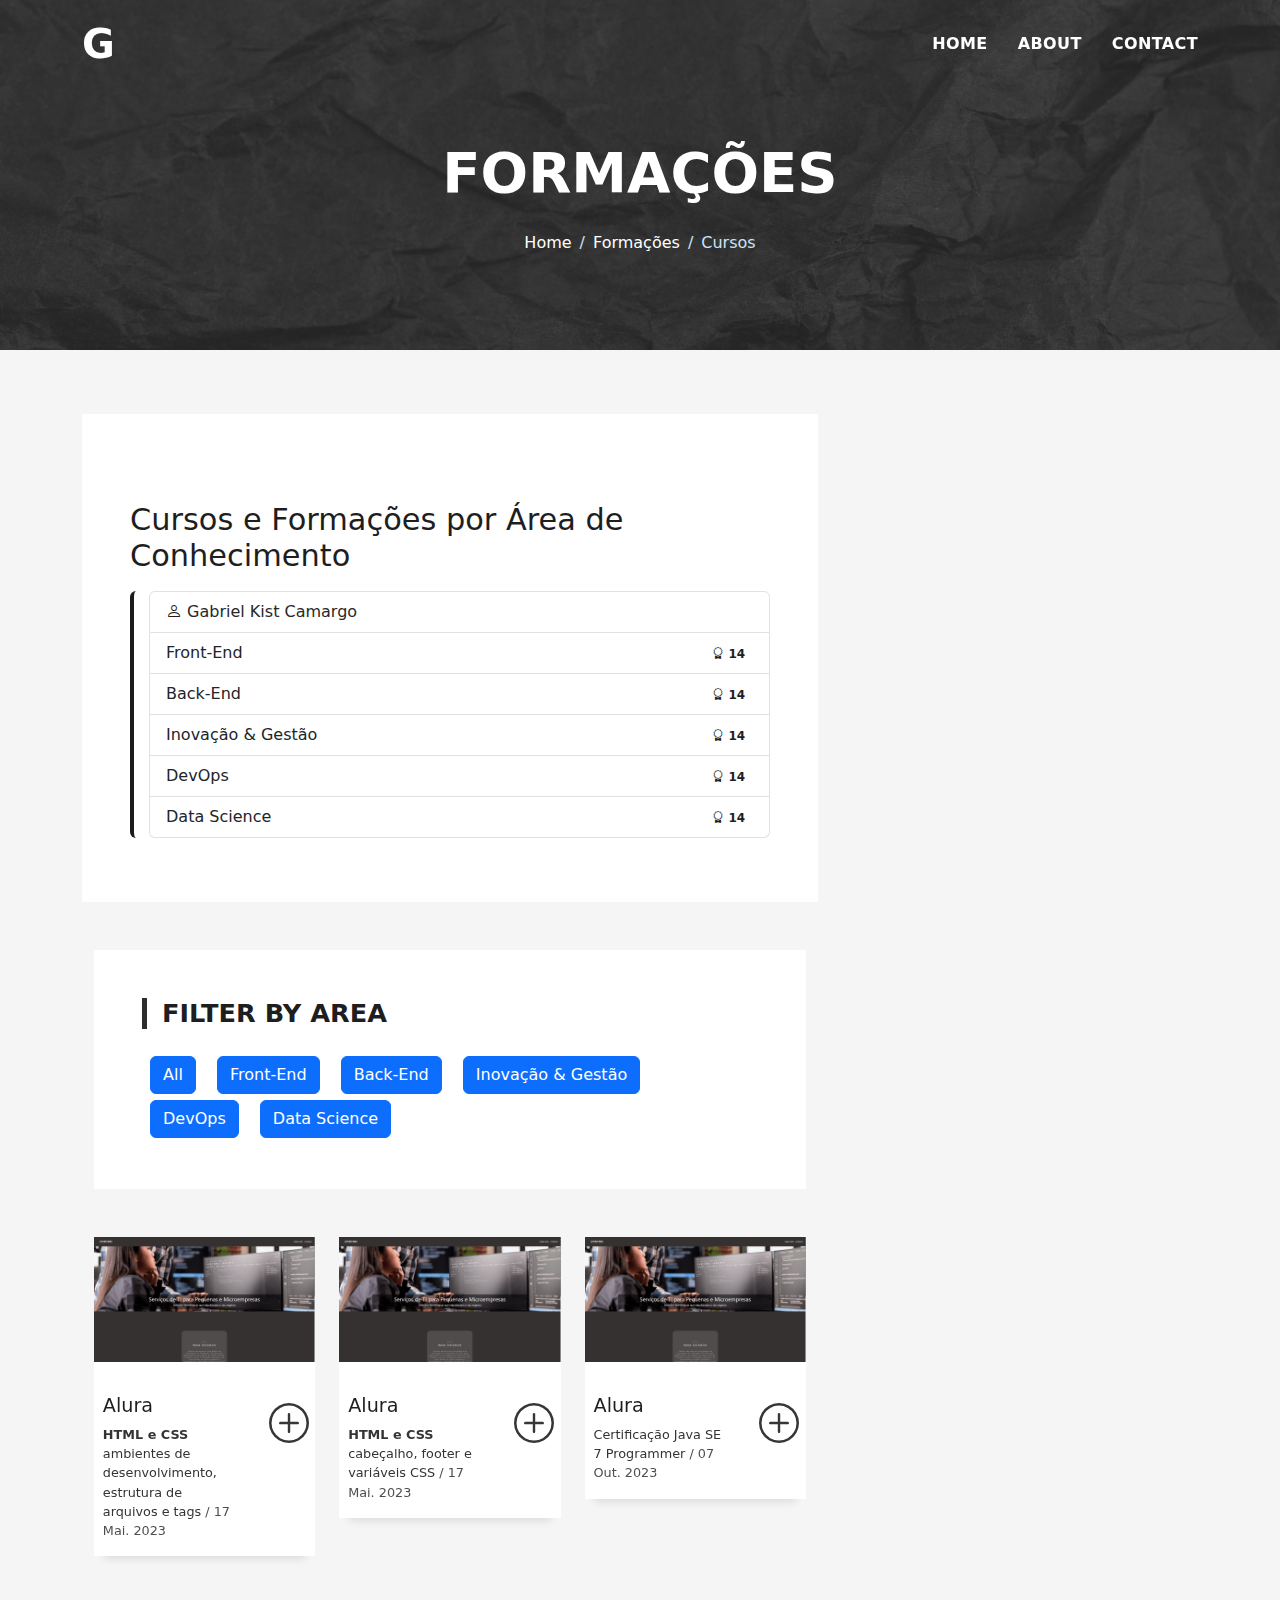
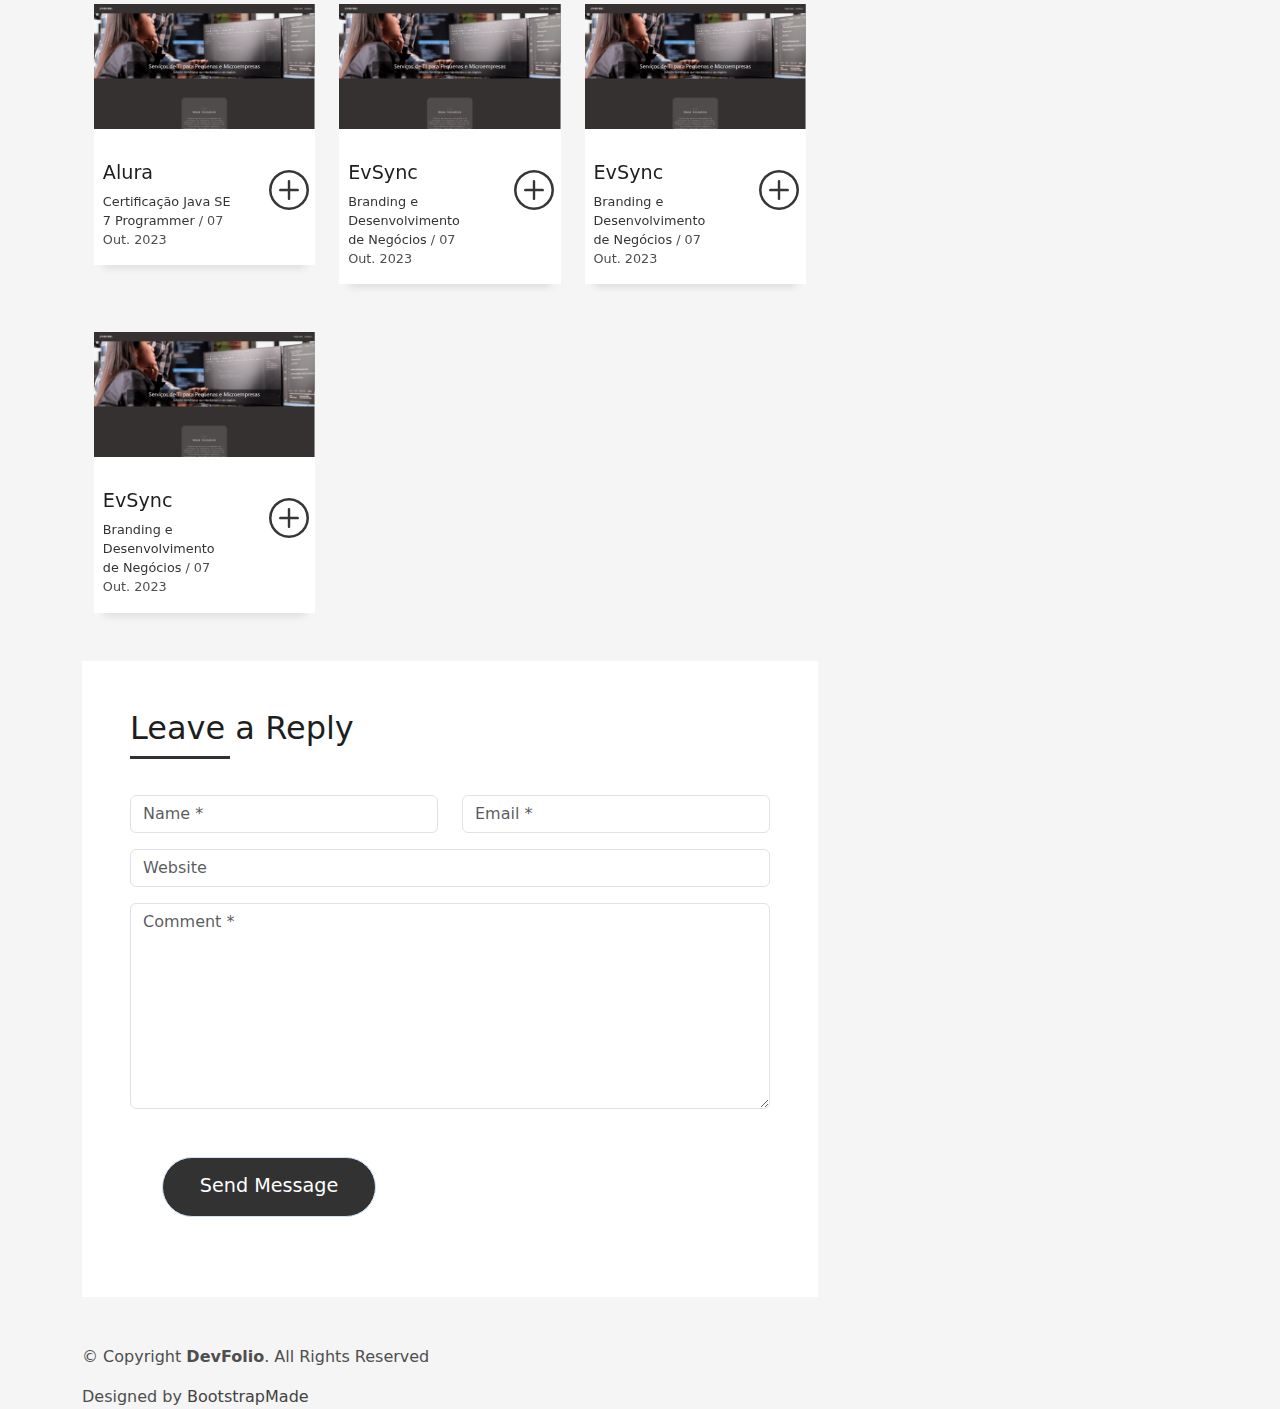
==== assets/pages/blog-single.html @ ddc088ff "Fixed - Página" ====
<!DOCTYPE html>
<html lang="en">
  <head>
    <meta charset="utf-8" />
    <meta content="width=device-width, initial-scale=1.0" name="viewport" />
    <title>DevFolio Bootstrap Portfolio Template - Blog Single</title>
    <meta content="" name="description" />
    <meta content="" name="keywords" />
    <link href="../img/favicon.png" rel="icon" />
    <link href="../vendor/bootstrap/css/bootstrap.min.css" rel="stylesheet" />
    <link
      href="../vendor/bootstrap-icons/bootstrap-icons.css"
      rel="stylesheet"
    />
    <link href="../vendor/glightbox/css/glightbox.min.css" rel="stylesheet" />
    <link href="../vendor/swiper/swiper-bundle.min.css" rel="stylesheet" />
    <link href="../css/style.css" rel="stylesheet" />
  </head>
  <body>
    <!-- ======= Header ======= -->
    <header id="header" class="fixed-top">
      <div class="container d-flex align-items-center justify-content-between">
        <h1 class="logo"><a href="../../index.html">G</a></h1>
        <nav id="navbar" class="navbar">
          <ul>
            <li>
              <a class="nav-link scrollto" href="../../index.html">Home</a>
            </li>
            <li><a class="nav-link scrollto" href="#about">About</a></li>
            <li><a class="nav-link scrollto" href="#contact">Contact</a></li>
          </ul>
          <i class="bi bi-list mobile-nav-toggle"></i>
        </nav>
        <!-- .navbar -->
      </div>
    </header>
    <!-- End Header -->

    <div
      class="hero hero-single route bg-image"
      style="background-image: url(../img/overlay-bg.jpg)"
    >
      <div class="overlay-mf"></div>
      <div class="hero-content display-table">
        <div class="table-cell">
          <div class="container">
            <h2 class="hero-title mb-4">Formações</h2>
            <ol class="breadcrumb d-flex justify-content-center">
              <li class="breadcrumb-item">
                <a href="#">Home</a>
              </li>
              <li class="breadcrumb-item">
                <a href="#">Formações</a>
              </li>
              <li class="breadcrumb-item active">Cursos</li>
            </ol>
          </div>
        </div>
      </div>
    </div>

    <main id="main">
      <!-- ======= Blog Single Section ======= -->
      <section class="blog-wrapper sect-pt4" id="blog">
        <div class="container">
          <div class="row">
            <div class="col-md-8">
              <div class="post-box">
                <div class="post-thumb">
                  <img src="../img/post-1.jpg" class="img-fluid" alt="" />
                </div>
                <div class="post-meta">
                  <h1 class="article-title">
                    Cursos e Formações por Área de Conhecimento
                  </h1>
                  <ul class="list-group">
                    <li class="list-group-item">
                      <span class="bi bi-person"></span>
                      <a href="#">Gabriel Kist Camargo</a>
                    </li>
                    <li
                      class="list-group-item d-flex justify-content-between align-items-center"
                    >
                      Front-End
                      <span class="badge badge-primary badge-pill">
                        <span class="bi bi-award"></span> 14
                      </span>
                    </li>
                    <li
                      class="list-group-item d-flex justify-content-between align-items-center"
                    >
                      Back-End
                      <span class="badge badge-primary badge-pill">
                        <span class="bi bi-award"></span> 14
                      </span>
                    </li>
                    <li
                      class="list-group-item d-flex justify-content-between align-items-center"
                    >
                      Inovação & Gestão
                      <span class="badge badge-primary badge-pill">
                        <span class="bi bi-award"></span> 14
                      </span>
                    </li>
                    <li
                      class="list-group-item d-flex justify-content-between align-items-center"
                    >
                      DevOps
                      <span class="badge badge-primary badge-pill">
                        <span class="bi bi-award"></span> 14
                      </span>
                    </li>
                    <li
                      class="list-group-item d-flex justify-content-between align-items-center"
                    >
                      Data Science
                      <span class="badge badge-primary badge-pill">
                        <span class="bi bi-award"></span> 14
                      </span>
                    </li>
                  </ul>
                </div>
              </div>
              <div class="container">
                <div class="row">
                  <div class="col-md-12">
                    <div class="widget-sidebar">
                      <h5 class="sidebar-title">Filter by Area</h5>
                      <div class="sidebar-content">
                        <div class="btn-group-horizontal" role="group">
                          <button
                            class="btn btn-primary filter-button"
                            data-filter="all"
                          >
                            All
                          </button>
                          <button
                            class="btn btn-primary filter-button"
                            data-filter="FrontEnd"
                          >
                            Front-End
                          </button>
                          <button
                            class="btn btn-primary filter-button"
                            data-filter="BackEnd"
                          >
                            Back-End
                          </button>
                          <button
                            class="btn btn-primary filter-button"
                            data-filter="Inovação&Gestão"
                          >
                            Inovação & Gestão
                          </button>
                          <button
                            class="btn btn-primary filter-button"
                            data-filter="DevOps"
                          >
                            DevOps
                          </button>
                          <button
                            class="btn btn-primary filter-button"
                            data-filter="DataScience"
                          >
                            Data Science
                          </button>
                        </div>
                      </div>
                    </div>
                  </div>
                </div>
              </div>
              <div class="container">
                <div class="row">
                  <div class="col-md-4 FrontEnd">
                    <div class="work-box">
                      <a
                        href="assets/img/work-1.jpg"
                        data-gallery="portfolioGallery"
                        class="portfolio-lightbox"
                      >
                        <div class="work-img">
                          <img
                            src="../img/work-1.png"
                            alt=""
                            class="img-fluid"
                          />
                        </div>
                      </a>
                      <div class="work-content">
                        <div class="row">
                          <div class="col-sm-8">
                            <h2 class="w-title">Alura</h2>
                            <div class="w-more">
                              <span class="w-ctegory"
                                ><b>HTML e CSS</b> ambientes de desenvolvimento, estrutura de arquivos e tags</span
                              >
                              /
                              <span class="w-date">17 Mai. 2023</span>
                            </div>
                          </div>
                          <div class="col-sm-4">
                            <div class="w-like">
                              <a href="../doc/Nova pasta/Front/Gabriel Camargo - Curso HTML e CSS_ ambientes de desenvolvimento, estrutura de arquivos e tags - Alura.pdf" target="_blank">
                                <span class="bi bi-plus-circle"></span
                              ></a>
                            </div>
                          </div>
                        </div>
                      </div>
                    </div>
                  </div>
                  <div class="col-md-4 FrontEnd">
                    <div class="work-box">
                      <a
                        href="assets/img/work-1.jpg"
                        data-gallery="portfolioGallery"
                        class="portfolio-lightbox"
                      >
                        <div class="work-img">
                          <img
                            src="../img/work-1.png"
                            alt=""
                            class="img-fluid"
                          />
                        </div>
                      </a>
                      <div class="work-content">
                        <div class="row">
                          <div class="col-sm-8">
                            <h2 class="w-title">Alura</h2>
                            <div class="w-more">
                              <span class="w-ctegory"
                                > <b>HTML e CSS</b> cabeçalho, footer e variáveis CSS</span
                              >
                              /
                              <span class="w-date">17 Mai. 2023</span>
                            </div>
                          </div>
                          <div class="col-sm-4">
                            <div class="w-like">
                              <a href="../doc/Nova pasta/Front/Gabriel Camargo - Curso HTML e CSS_ cabeçalho, footer e variáveis CSS - Alura.pdf" target="_blank">
                                <span class="bi bi-plus-circle"></span
                              ></a>
                            </div>
                          </div>
                        </div>
                      </div>
                    </div>
                  </div>
                  <div class="col-md-4 BackEnd">
                    <div class="work-box">
                      <a
                        href="assets/img/work-1.jpg"
                        data-gallery="portfolioGallery"
                        class="portfolio-lightbox"
                      >
                        <div class="work-img">
                          <img
                            src="../img/work-1.png"
                            alt=""
                            class="img-fluid"
                          />
                        </div>
                      </a>
                      <div class="work-content">
                        <div class="row">
                          <div class="col-sm-8">
                            <h2 class="w-title">Alura</h2>
                            <div class="w-more">
                              <span class="w-ctegory"
                                >Certificação Java SE 7 Programmer </span
                              >
                              /
                              <span class="w-date">07 Out. 2023</span>
                            </div>
                          </div>
                          <div class="col-sm-4">
                            <div class="w-like">
                              <a href="evsync.html">
                                <span class="bi bi-plus-circle"></span
                              ></a>
                            </div>
                          </div>
                        </div>
                      </div>
                    </div>
                  </div>
                  <div class="col-md-4 BackEnd">
                    <div class="work-box">
                      <a
                        href="assets/img/work-1.jpg"
                        data-gallery="portfolioGallery"
                        class="portfolio-lightbox"
                      >
                        <div class="work-img">
                          <img
                            src="../img/work-1.png"
                            alt=""
                            class="img-fluid"
                          />
                        </div>
                      </a>
                      <div class="work-content">
                        <div class="row">
                          <div class="col-sm-8">
                            <h2 class="w-title">Alura</h2>
                            <div class="w-more">
                              <span class="w-ctegory"
                                >Certificação Java SE 7 Programmer </span
                              >
                              /
                              <span class="w-date">07 Out. 2023</span>
                            </div>
                          </div>
                          <div class="col-sm-4">
                            <div class="w-like">
                              <a href="evsync.html">
                                <span class="bi bi-plus-circle"></span
                              ></a>
                            </div>
                          </div>
                        </div>
                      </div>
                    </div>
                  </div>
                  <div class="col-md-4 Inovação&Gestão">
                    <div class="work-box">
                      <a
                        href="assets/img/work-1.jpg"
                        data-gallery="portfolioGallery"
                        class="portfolio-lightbox"
                      >
                        <div class="work-img">
                          <img
                            src="../img/work-1.png"
                            alt=""
                            class="img-fluid"
                          />
                        </div>
                      </a>
                      <div class="work-content">
                        <div class="row">
                          <div class="col-sm-8">
                            <h2 class="w-title">EvSync</h2>
                            <div class="w-more">
                              <span class="w-ctegory"
                                >Branding e Desenvolvimento de Negócios</span
                              >
                              /
                              <span class="w-date">07 Out. 2023</span>
                            </div>
                          </div>
                          <div class="col-sm-4">
                            <div class="w-like">
                              <a href="evsync.html">
                                <span class="bi bi-plus-circle"></span
                              ></a>
                            </div>
                          </div>
                        </div>
                      </div>
                    </div>
                  </div>
                  <div class="col-md-4 DevOps">
                    <div class="work-box">
                      <a
                        href="assets/img/work-1.jpg"
                        data-gallery="portfolioGallery"
                        class="portfolio-lightbox"
                      >
                        <div class="work-img">
                          <img
                            src="../img/work-1.png"
                            alt=""
                            class="img-fluid"
                          />
                        </div>
                      </a>
                      <div class="work-content">
                        <div class="row">
                          <div class="col-sm-8">
                            <h2 class="w-title">EvSync</h2>
                            <div class="w-more">
                              <span class="w-ctegory"
                                >Branding e Desenvolvimento de Negócios</span
                              >
                              /
                              <span class="w-date">07 Out. 2023</span>
                            </div>
                          </div>
                          <div class="col-sm-4">
                            <div class="w-like">
                              <a href="evsync.html">
                                <span class="bi bi-plus-circle"></span
                              ></a>
                            </div>
                          </div>
                        </div>
                      </div>
                    </div>
                  </div>
                  <div class="col-md-4 DataScience">
                    <div class="work-box">
                      <a
                        href="assets/img/work-1.jpg"
                        data-gallery="portfolioGallery"
                        class="portfolio-lightbox"
                      >
                        <div class="work-img">
                          <img
                            src="../img/work-1.png"
                            alt=""
                            class="img-fluid"
                          />
                        </div>
                      </a>
                      <div class="work-content">
                        <div class="row">
                          <div class="col-sm-8">
                            <h2 class="w-title">EvSync</h2>
                            <div class="w-more">
                              <span class="w-ctegory"
                                >Branding e Desenvolvimento de Negócios</span
                              >
                              /
                              <span class="w-date">07 Out. 2023</span>
                            </div>
                          </div>
                          <div class="col-sm-4">
                            <div class="w-like">
                              <a href="evsync.html">
                                <span class="bi bi-plus-circle"></span
                              ></a>
                            </div>
                          </div>
                        </div>
                      </div>
                    </div>
                  </div>
                </div>
                <!---->
              </div>
              <div class="form-comments">
                <div class="title-box-2">
                  <h3 class="title-left">Leave a Reply</h3>
                </div>
                <form class="form-mf">
                  <div class="row">
                    <div class="col-md-6 mb-3">
                      <div class="form-group">
                        <input
                          type="text"
                          class="form-control input-mf"
                          id="inputName"
                          placeholder="Name *"
                          required
                        />
                      </div>
                    </div>
                    <div class="col-md-6 mb-3">
                      <div class="form-group">
                        <input
                          type="email"
                          class="form-control input-mf"
                          id="inputEmail1"
                          placeholder="Email *"
                          required
                        />
                      </div>
                    </div>
                    <div class="col-md-12 mb-3">
                      <div class="form-group">
                        <input
                          type="url"
                          class="form-control input-mf"
                          id="inputUrl"
                          placeholder="Website"
                        />
                      </div>
                    </div>
                    <div class="col-md-12 mb-3">
                      <div class="form-group">
                        <textarea
                          id="textMessage"
                          class="form-control input-mf"
                          placeholder="Comment *"
                          name="message"
                          cols="45"
                          rows="8"
                          required
                        ></textarea>
                      </div>
                    </div>
                    <div class="col-md-12">
                      <button
                        type="submit"
                        class="button button-a button-big button-rouded"
                      >
                        Send Message
                      </button>
                    </div>
                  </div>
                </form>
              </div>
            </div>
          </div>
        </div>
      </section>
      <!-- End Blog Single Section -->
    </main>
    <!-- End #main -->

    <!-- ======= Footer ======= -->
    <footer>
      <div class="container">
        <div class="row">
          <div class="col-sm-12">
            <div class="copyright-box">
              <p class="copyright">
                &copy; Copyright <strong>DevFolio</strong>. All Rights Reserved
              </p>
              <div class="credits">
                <!--
              All the links in the footer should remain intact.
              You can delete the links only if you purchased the pro version.
              Licensing information: https://bootstrapmade.com/license/
              Purchase the pro version with working PHP/AJAX contact form: https://bootstrapmade.com/buy/?theme=DevFolio
            -->
                Designed by
                <a href="https://bootstrapmade.com/">BootstrapMade</a>
              </div>
            </div>
          </div>
        </div>
      </div>
    </footer>
    <!-- End  Footer -->

    <div id="preloader"></div>
    <a
      href="#"
      class="back-to-top d-flex align-items-center justify-content-center"
      ><i class="bi bi-arrow-up-short"></i
    ></a>

    <!-- Vendor JS Files -->
    <script src="../vendor/purecounter/purecounter_vanilla.js"></script>
    <script src="../vendor/bootstrap/js/bootstrap.bundle.min.js"></script>
    <script src="../vendor/glightbox/js/glightbox.min.js"></script>
    <script src="../vendor/swiper/swiper-bundle.min.js"></script>
    <script src="../vendor/typed.js/typed.umd.js"></script>
    <script src="../vendor/typed.js/typed.umd.js"></script>
    <!-- Template Main JS File -->
    <script src="../js/main.js"></script>
  </body>
</html>
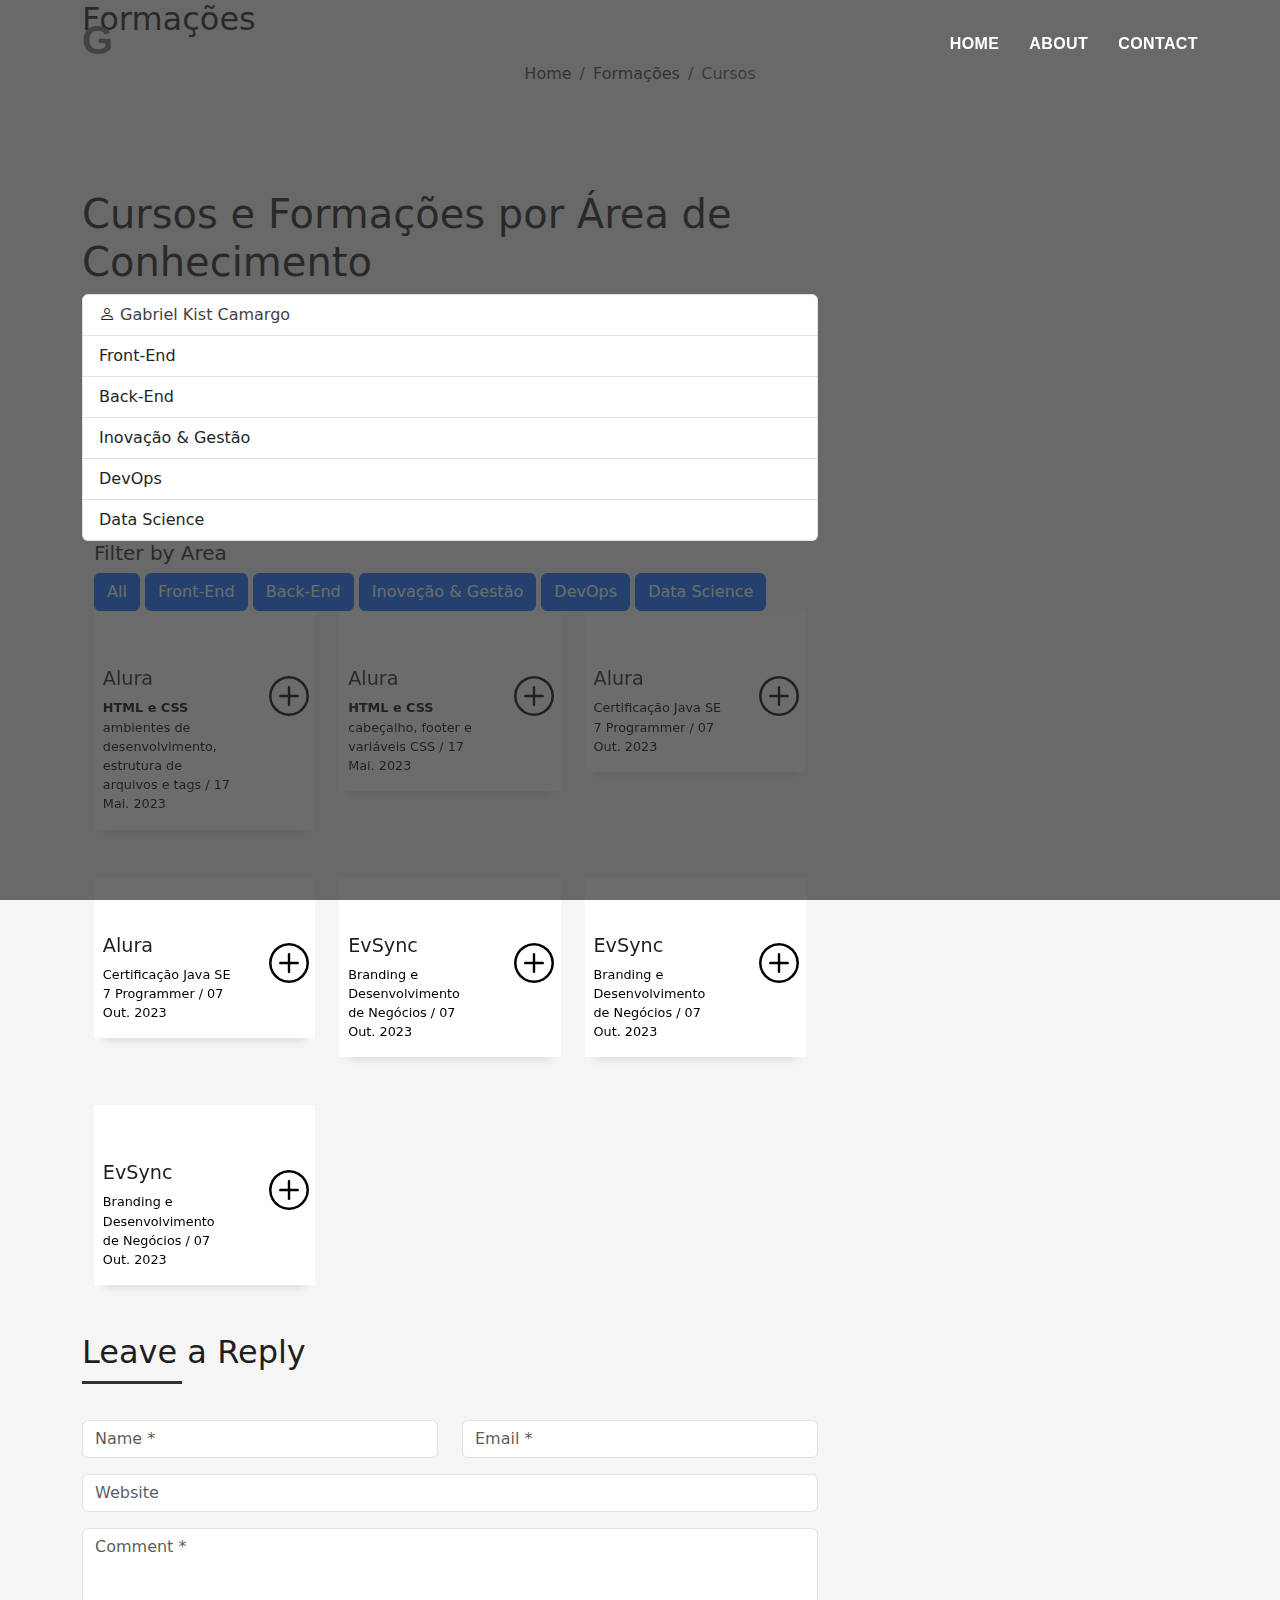
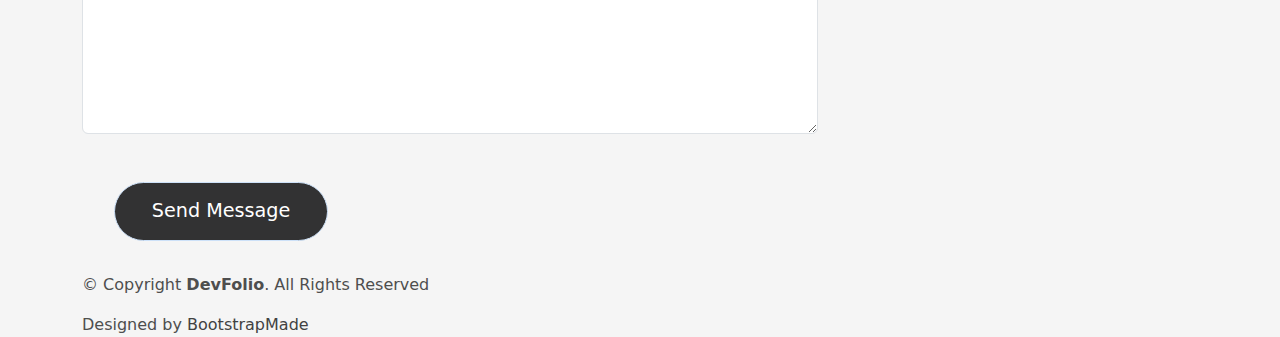
==== commit 5107d683: "Added - Meta descrição" ====
--- a/assets/pages/blog-single.html
+++ b/assets/pages/blog-single.html
@@ -14,7 +14,7 @@
     />
     <link href="../vendor/glightbox/css/glightbox.min.css" rel="stylesheet" />
     <link href="../vendor/swiper/swiper-bundle.min.css" rel="stylesheet" />
-    <link href="../css/style.css" rel="stylesheet" />
+    <link href="../css/main.css" rel="stylesheet" />
   </head>
   <body>
     <!-- ======= Header ======= -->
--- a/assets/css/main.css
+++ b/assets/css/main.css
@@ -0,0 +1,582 @@
+/*----IMPORTS----*/
+@import url(./indexCSS/header.css);
+@import url(./indexCSS/sections.css);
+/*----ROOT----*/
+:root{
+  --color-font: #fff;
+  --color-font-secundary: #000;
+  --color-header-scroll: #000000e6;
+  --color-font-menu: #131313;
+  --color-font-menu-hover: #ff582e;
+  --color-banner: #000000c4;
+  --color-blur-menu: #ebe7e73f;
+  --color-details: #ffffff;
+  --color-details-secundary: #000;
+  --color-skill-progress: #dfe1e4;
+  --color-skill-progress-bar: #2c2c2e;
+  --color-service-hover: #303131;
+  --color-service-hover-shadow: #cde1f8;
+  --color-swiper:#ffffff ;
+  --color-swiper-active:#ffffffa4 ;
+}
+/*--------------------------------------------------------------
+# General
+--------------------------------------------------------------*/
+body {
+  background-color: #f5f5f5;
+  color: #4e4e4e; 
+    overflow-x: hidden;
+}
+
+h1,
+h2,
+h3,
+h4,
+h5,
+h6 {
+  color: #1e1e1e;
+}
+
+a {
+  color: #424242;
+  text-decoration: none;
+  transition: all 0.5s ease-in-out;
+}
+
+a:hover {
+  color: #030303;
+  text-decoration: none;
+  transition: all 0.5s ease-in-out;
+}
+
+.p-r {
+  position: relative;
+}
+
+.color-a {
+  text-decoration: none;
+  color: #363636;
+}
+
+.color-d {
+  color: #f5f5f5;
+}
+
+.color-text-a {
+  text-decoration: none;
+  color: #4e4e4e;
+}
+
+.box-shadow,
+.card-blog,
+.work-box,
+.service-box,
+.paralax-mf {
+  box-shadow: 0 13px 8px -10px rgba(0, 0, 0, 0.1);
+}
+
+.box-shadow-a,
+.button:hover {
+  text-decoration: none;
+  box-shadow: 0 0 0 4px #cde1f8;
+}
+
+.display-5 {
+  font-size: 2.5rem;
+  font-weight: 300;
+  line-height: 1.1;
+}
+
+.display-6 {
+  font-size: 2rem;
+  font-weight: 300;
+  line-height: 1.1;
+}
+
+.avatar {
+  width: 32px;
+  height: 32px;
+  margin-right: 4px;
+  overflow: hidden;
+}
+
+.bg-image {
+  background-repeat: no-repeat;
+  background-attachment: fixed;
+  background-size: cover;
+  background-position: center center;
+}
+
+@media (max-width: 1024px) {
+  .bg-image {
+    background-attachment: scroll;
+  }
+}
+
+.overlay-mf {
+  background-color: #2d2d2e;
+}
+
+.overlay-mf {
+  position: absolute;
+  top: 0;
+  left: 0px;
+  padding: 0;
+  height: 100%;
+  width: 100%;
+  opacity: 0.7;
+}
+
+.paralax-mf {
+  position: relative;
+  padding: 8rem 0;
+}
+
+.display-table {
+  width: 100%;
+  height: 100%;
+  display: table;
+}
+
+.table-cell {
+  display: table-cell;
+  vertical-align: middle;
+}
+
+/*--/ Sections /--*/
+.sect-4 {
+  padding: 4rem 0;
+}
+
+.sect-pt4 {
+  padding-top: 4rem;
+}
+
+.sect-mt4 {
+  margin-top: 4rem;
+}
+
+/*--/ Title s /--*/
+.title-s {
+  font-weight: 600;
+  color: #1e1e1e;
+  font-size: 1.1rem;
+}
+
+/*--/ Title A /--*/
+.title-box {
+  margin-bottom: 4rem;
+}
+
+.title-a {
+  text-decoration: none;
+  font-size: 3rem;
+  font-weight: bold;
+  text-transform: uppercase;
+}
+
+.subtitle-a {
+  text-decoration: none;
+  color: #4e4e4e;
+}
+
+.line-mf {
+  width: 40px;
+  height: 5px;
+  background-color: #303131;
+  margin: 0 auto;
+}
+
+/*--/ Title Left /--*/
+.title-box-2 {
+  margin-bottom: 3rem;
+}
+
+.title-left {
+  font-size: 2rem;
+  position: relative;
+}
+
+.title-left:before {
+  content: "";
+  position: absolute;
+  height: 3px;
+  background-color: #313131;
+  width: 100px;
+  bottom: -12px;
+}
+
+/*------/ Box /------*/
+.box-pl2 {
+  padding-left: 2rem;
+}
+
+.box-shadow-full {
+  padding: 3rem 1.25rem;
+  position: relative;
+  background-color: #fff;
+  margin-bottom: 3rem;
+  z-index: 2;
+  box-shadow: 0 1px 1px 0 rgba(0, 0, 0, 0.06), 0 2px 5px 0 rgba(0, 0, 0, 0.2);
+}
+
+@media (min-width: 768px) {
+  .box-shadow-full {
+    padding: 3rem;
+  }
+}
+
+/*------/ Socials /------*/
+.socials {
+  padding: 1.5rem 0;
+}
+
+.socials ul li {
+  display: inline-block;
+}
+
+.socials .ico-circle {
+  height: 40px;
+  width: 40px;
+  font-size: 1.2rem;
+  border-radius: 50%;
+  line-height: 1.6;
+  margin: 0 15px 0 0;
+  box-shadow: 0 0 0 3px #393a3a;
+  transition: all 500ms ease;
+}
+
+.socials .ico-circle:hover {
+  background-color: #292a2b;
+  color: #fff;
+  box-shadow: 0 0 0 3px #cde1f8;
+  transition: all 500ms ease;
+}
+
+/*------/ Ul resect /------*/
+.ul-resect,
+.widget-tags ul,
+.widget-sidebar .list-sidebar,
+.box-comments .list-comments,
+.blog-wrapper .post-meta ul,
+.list-ico,
+.socials ul {
+  list-style: none;
+  padding-left: 0;
+  margin-bottom: 0;
+}
+
+.list-ico {
+  line-height: 2;
+}
+
+.list-ico span {
+  color: #2a2a2b;
+  margin-right: 10px;
+}
+
+/*------/ Ico Circle /------*/
+.ico-circle {
+  height: 100px;
+  width: 100px;
+  font-size: 2rem;
+  border-radius: 50%;
+  line-height: 1.55;
+  margin: 0 auto;
+  text-align: center;
+  box-shadow: 0 0 0 10px #2c2c2c;
+  display: block;
+}
+
+/*------/ Owl Carousel /------*/
+.owl-theme .owl-dots {
+  text-align: center;
+  margin-top: 18px;
+}
+
+.owl-theme .owl-dots .owl-dot {
+  display: inline-block;
+}
+
+.owl-theme .owl-dots .owl-dot span {
+  width: 18px;
+  height: 7px;
+  margin: 5px 5px;
+  background: #cde1f8;
+  border: 0px solid #cde1f8;
+  display: block;
+  transition: all 0.6s ease-in-out;
+  cursor: pointer;
+}
+
+.owl-theme .owl-dots .owl-dot:hover span {
+  background-color: #cde1f8;
+}
+
+.owl-theme .owl-dots .owl-dot.active span {
+  background-color: #1B1B1B;
+  width: 25px;
+}
+
+/*--/ Scrolltop s /--*/
+.scrolltop-mf {
+  position: relative;
+  display: none;
+}
+
+.scrolltop-mf span {
+  z-index: 999;
+  position: fixed;
+  width: 42px;
+  height: 42px;
+  background-color: #2a2a2b;
+  opacity: 0.7;
+  font-size: 1.6rem;
+  line-height: 1.5;
+  text-align: center;
+  color: #fff;
+  top: auto;
+  left: auto;
+  right: 30px;
+  bottom: 50px;
+  cursor: pointer;
+  border-radius: 50%;
+}
+
+/*--------------------------------------------------------------
+# Back to top button
+--------------------------------------------------------------*/
+.back-to-top {
+  position: fixed;
+  visibility: hidden;
+  opacity: 0;
+  left: 15px;
+  bottom: 15px;
+  z-index: 996;
+  background: #515252;
+  width: 40px;
+  height: 40px;
+  border-radius: 50px;
+  transition: all 0.4s;
+}
+
+.back-to-top i {
+  font-size: 28px;
+  color: #fff;
+  line-height: 0;
+}
+
+.back-to-top:hover {
+  background: #191a1a;
+  color: #fff;
+}
+
+.back-to-top.active {
+  visibility: visible;
+  opacity: 1;
+}
+
+/*------/ Prelaoder /------*/
+#preloader {
+  position: fixed;
+  top: 0;
+  left: 0;
+  right: 0;
+  bottom: 0;
+  z-index: 9999;
+  overflow: hidden;
+  background: #fff;
+}
+
+#preloader:before {
+  content: "";
+  position: fixed;
+  top: calc(50% - 30px);
+  left: calc(50% - 30px);
+  border: 6px solid #f2f2f2;
+  border-top: 6px solid #2c2c2c;
+  border-radius: 50%;
+  width: 60px;
+  height: 60px;
+  animation: animate-preloader 1s linear infinite;
+}
+
+@keyframes animate-preloader {
+  0% {
+    transform: rotate(0deg);
+  }
+
+  100% {
+    transform: rotate(360deg);
+  }
+}
+
+/*------/ Button /------*/
+.button {
+  display: inline-block;
+  padding: 0.3rem 0.6rem;
+  text-align: center;
+  vertical-align: middle;
+  -webkit-user-select: none;
+  -moz-user-select: none;
+  user-select: none;
+  font-size: 1rem;
+  border-radius: 0.3rem;
+  border: 1px solid transparent;
+  transition: all 500ms ease;
+  cursor: pointer;
+  margin: 2rem;
+}
+
+.button:focus {
+  outline: 0;
+}
+
+.button:hover {
+  background-color: #262727;
+  color: #fff;
+  transition: all 500ms ease;
+}
+
+.button-a {
+  text-decoration: none;
+  background-color: #323233;
+  color: #fff;
+  border-color: #cde1f8;
+}
+
+.button-big {
+  padding: 0.9rem 2.3rem;
+  font-size: 1.2rem;
+}
+
+.button-rouded {
+  border-radius: 5rem;
+}
+
+.btn-lg {
+  padding: 0.5rem 1rem;
+  font-size: 1.25rem;
+  line-height: 1.5;
+  border-radius: 0.3rem;
+}
+
+/*FOOTER*/
+#footer {
+  background: black;
+  padding: 0 0 30px 0;
+  color: #fff;
+  font-size: 14px;
+}
+
+#footer .footer-top {
+  background: #151515;
+  border-bottom: 1px solid #222222;
+  padding: 60px 0 30px 0;
+}
+
+#footer .footer-top .footer-info {
+  margin-bottom: 30px;
+}
+
+#footer .footer-top .footer-info h3 {
+  font-size: 28px;
+  margin: 0 0 20px 0;
+  padding: 2px 0 2px 0;
+  line-height: 1;
+  font-weight: 700;
+  text-transform: uppercase;
+}
+
+#footer .footer-top .footer-info h3 span {
+  color: #ffc451;
+}
+
+#footer .footer-top .footer-info p {
+  font-size: 14px;
+  line-height: 24px;
+  margin-bottom: 0;
+  font-family: "Raleway", sans-serif;
+  color: #fff;
+}
+
+#footer .footer-top .social-links a {
+  font-size: 18px;
+  display: inline-block;
+  background: #292929;
+  color: #fff;
+  line-height: 1;
+  padding: 8px 0;
+  margin-right: 4px;
+  border-radius: 4px;
+  text-align: center;
+  width: 36px;
+  height: 36px;
+  transition: 0.3s;
+}
+
+
+#footer .footer-top h4 {
+  font-size: 16px;
+  font-weight: 600;
+  color: #fff;
+  position: relative;
+  padding-bottom: 12px;
+}
+
+#footer .footer-top .footer-links {
+  margin-bottom: 30px;
+}
+
+#footer .footer-top .footer-links ul {
+  list-style: none;
+  padding: 0;
+  margin: 0;
+}
+
+#footer .footer-top .footer-links ul i {
+  padding-right: 2px;
+  color: #4e4e4e;
+  font-size: 18px;
+  line-height: 1;
+}
+
+#footer .footer-top .footer-links ul li {
+  padding: 10px 0;
+  display: flex;
+  align-items: center;
+}
+
+#footer .footer-top .footer-links ul li:first-child {
+  padding-top: 0;
+}
+
+#footer .footer-top .footer-links ul a {
+  color: #fff;
+  transition: 0.3s;
+  display: inline-block;
+  line-height: 1;
+}
+
+#footer .footer-top .footer-links ul a:hover {
+  color: #333333;
+}
+
+
+
+#footer .footer-top .footer-newsletter form input[type=email] {
+  border: 0;
+  padding: 4px;
+}
+#footer .copyright {
+  text-align: center;
+  padding-top: 30px;
+}
+
+#footer .credits {
+  padding-top: 10px;
+  text-align: center;
+  font-size: 13px;
+  color: #fff;
+}
+
